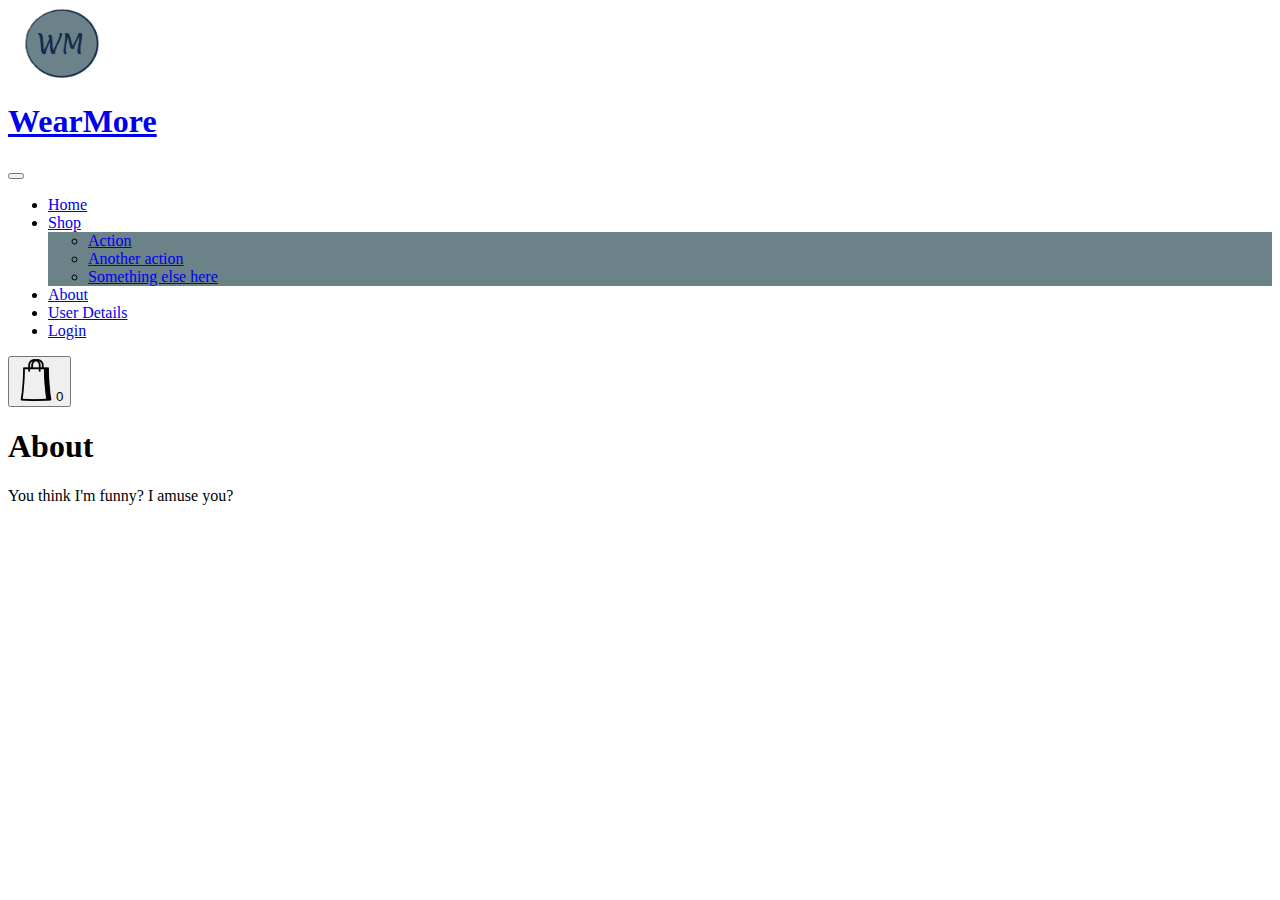
==== about.html @ e88f4f5f "First push" ====
<!DOCTYPE html>
<html lang="en">
<head>
  <meta charset="utf-8">
  <meta name="viewport" content="width=device-width, initial-scale=1, shrink-to-fit=no">
  <meta name="description" content="">
  <meta name="author" content="">
  <title>About</title>
  
</head>
<body>
<main>

  <nav class="navbar navbar-expand-lg ">
    <div class="container-fluid">
      <img src="Images/WMLogo.png" alt="Logo" width="100em" height="70em" class="d-inline-block align-text-top">

      <a class="navbar-brand" href="home.html"><h1><strong>WearMore</strong></h1></a>
      
      <button class="navbar-toggler" type="button" data-bs-toggle="collapse" data-bs-target="#navbarNavDropdown" aria-controls="navbarNavDropdown" aria-expanded="false" aria-label="Toggle navigation">
        <span class="navbar-toggler-icon"></span>
      </button>
      <div class="collapse navbar-collapse" id="navbarNavDropdown">
        <ul class="navbar-nav fs-3 " >
          <li class="nav-item">
            <a class="nav-link active" id="navStyles"  aria-current="page" href="Home.html">Home</a>
          </li>
          <li class="nav-item dropdown">
            <a class="nav-link dropdown-toggle" id="navStyles" href="shop.html" role="button" data-bs-toggle="dropdown" aria-expanded="false">
              Shop
            </a>
            <ul class="dropdown-menu border border-white"  style="background-color: rgb(106, 130, 136);">
              <li id="dropdownText"><a href="shop.html">Action</a></li>
              <li id="dropdownText"><a href="shop.html">Another action</a></li>
              <li id="dropdownText"><a href="shop.html">Something else here</a></li>
            </ul>
          </li>

          <li class="nav-item">
            <a class="nav-link" id="navStyles"  href="about.html">About</a>
          </li>
          <li class="nav-item">
            <a class="nav-link"   id="userdetails" href="userdetails.html">User Details</a>
          </li>
          <li class="nav-item">
            <a  class="nav-link" id="loginlogout" href="login.html">Login</a>
          </li>


        </ul>
      </div>
      <a class="nav-link" href="checkout.html">
        <button type="button" id="checkoutStyle">
          <img src="Images/shopingBag.png" alt="checkout" width="40em" height="42em"><span id="checkout"> </span>
        </button></a>
    </div>
  </nav>  
    
 <h1>About</h1>
 <p>You think I'm funny? I amuse you?</p>

    
</main>
<script src="custom-js/custom.js"></script> 
<script src="https://cdn.jsdelivr.net/npm/bootstrap@5.3.3/dist/js/bootstrap.bundle.min.js" integrity="sha384-YvpcrYf0tY3lHB60NNkmXc5s9fDVZLESaAA55NDzOxhy9GkcIdslK1eN7N6jIeHz" crossorigin="anonymous"></script>
    
</body>
</html>
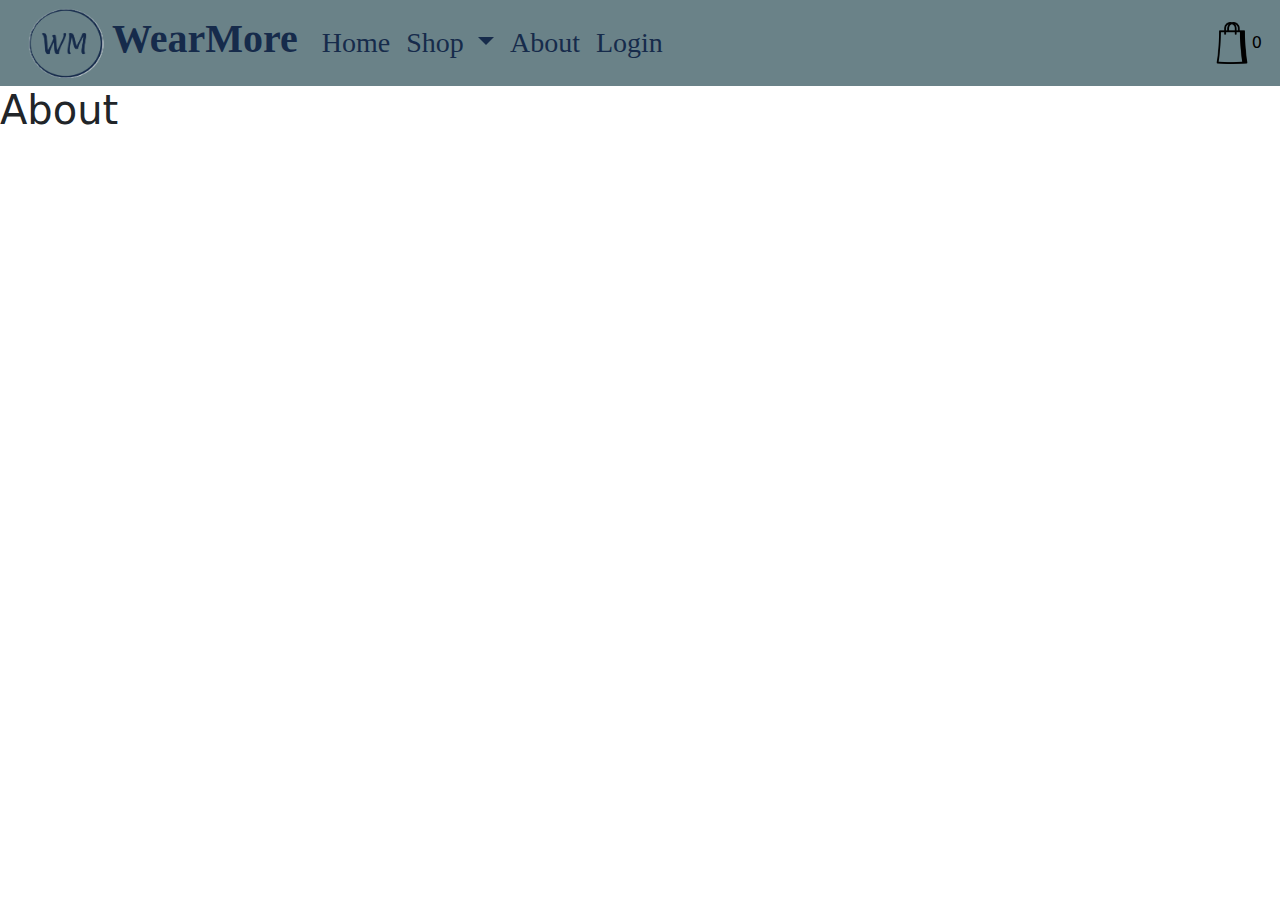
==== commit 76dc13d8: "putting data into about page and  changing the design of checkout" ====
--- a/about.html
+++ b/about.html
@@ -5,6 +5,9 @@
   <meta name="viewport" content="width=device-width, initial-scale=1, shrink-to-fit=no">
   <meta name="description" content="">
   <meta name="author" content="">
+  <link rel="icon" href="Images/WMICO.ico" type="image/gig" >
+  <link href="https://cdn.jsdelivr.net/npm/bootstrap@5.3.3/dist/css/bootstrap.min.css" rel="stylesheet" integrity="sha384-QWTKZyjpPEjISv5WaRU9OFeRpok6YctnYmDr5pNlyT2bRjXh0JMhjY6hW+ALEwIH" crossorigin="anonymous">
+  <link rel="stylesheet" href="Style/style.css">
   <title>About</title>
   
 </head>
@@ -57,10 +60,13 @@
   </nav>  
     
  <h1>About</h1>
- <p>You think I'm funny? I amuse you?</p>
+ <div id="carouselExampleIndicators" class="carousel slide">
+
+</div>
 
     
 </main>
+<script src="custom-js/about.js"></script>
 <script src="custom-js/custom.js"></script> 
 <script src="https://cdn.jsdelivr.net/npm/bootstrap@5.3.3/dist/js/bootstrap.bundle.min.js" integrity="sha384-YvpcrYf0tY3lHB60NNkmXc5s9fDVZLESaAA55NDzOxhy9GkcIdslK1eN7N6jIeHz" crossorigin="anonymous"></script>
     
--- a/Style/style.css
+++ b/Style/style.css
@@ -0,0 +1,101 @@
+nav ul li a{
+    text-decoration: none;
+    color: rgb(22, 43, 75);
+
+    font-size: 1.7em;
+    font-family: "Papyrus";
+
+    
+}
+
+nav a h1{
+    color: rgb(22, 43, 75);
+    font-size: 2em;
+    font-family: "Papyrus";
+
+}
+nav{
+    background-color: rgb(106, 130, 136);
+}
+#dropdownText{
+    margin-left: 0.5em;
+}
+#navStyles{
+    color: rgb(22, 43, 75);
+}
+#userdetails{
+    color: rgb(22, 43, 75);
+}
+#loginlogout{
+    color: rgb(22, 43, 75);
+}
+
+aside .card{
+    font-size: 0.7em;
+}
+.card{
+    background-color: white;
+    margin-top: 1.5em;
+    margin-bottom: 1.5em;
+    color:rgb(22, 43, 75);
+    font-family: "Papyrus";
+    font-weight: bold;
+}
+#checkoutStyle{
+    background-color:transparent;
+    border-style:hidden
+}
+article
+{
+
+    display: grid;
+    grid-template-columns: 48% 48%;
+    
+
+}
+
+@media only screen and (min-width: 1250px){
+    aside{
+        
+        margin-right: 30%;
+        margin-left: 10em;
+    }
+    article{
+        grid-template-columns: 80% 20%;
+    }
+
+}
+@media only screen and (max-width: 1249px) and (min-width: 768px){
+    aside{
+        margin-right: 5%;
+        margin-left: 5em;
+
+    }
+
+    .img-fluid{
+        height:15em;
+
+    }
+    /* body{background-color: red;} */
+    article{
+        grid-template-columns: 70% 30%;
+    }
+}
+@media only screen and (max-width: 767px) 
+{
+    aside{
+        margin-right: 10%;
+        margin-left: 10%;
+        /*border-style: solid;
+        border-width: 3px;
+        border-color:  rgb(22, 43, 75);
+        background-color: rgb(106, 130, 136); */
+    }
+    article{
+        grid-template-columns: 100%;
+    }
+
+
+    /* body{background-color: green;} */
+}
+
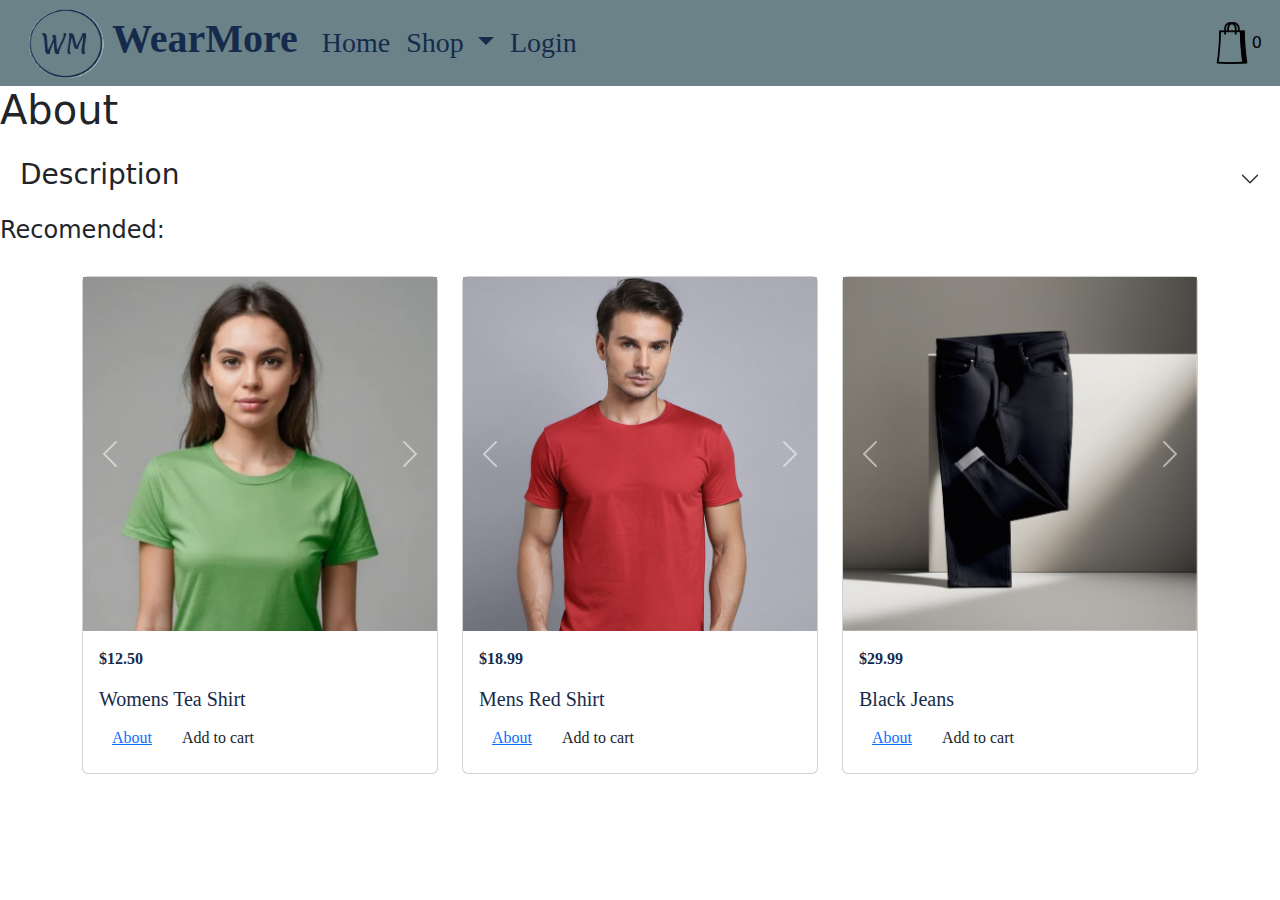
==== commit 11267b9e: "created a register page" ====
--- a/about.html
+++ b/about.html
@@ -18,7 +18,7 @@
     <div class="container-fluid">
       <img src="Images/WMLogo.png" alt="Logo" width="100em" height="70em" class="d-inline-block align-text-top">
 
-      <a class="navbar-brand" href="home.html"><h1><strong>WearMore</strong></h1></a>
+      <a class="navbar-brand" href="index.html"><h1><strong>WearMore</strong></h1></a>
       
       <button class="navbar-toggler" type="button" data-bs-toggle="collapse" data-bs-target="#navbarNavDropdown" aria-controls="navbarNavDropdown" aria-expanded="false" aria-label="Toggle navigation">
         <span class="navbar-toggler-icon"></span>
@@ -26,7 +26,7 @@
       <div class="collapse navbar-collapse" id="navbarNavDropdown">
         <ul class="navbar-nav fs-3 " >
           <li class="nav-item">
-            <a class="nav-link active" id="navStyles"  aria-current="page" href="Home.html">Home</a>
+            <a class="nav-link active" id="navStyles"  aria-current="page" href="index.html">Home</a>
           </li>
           <li class="nav-item dropdown">
             <a class="nav-link dropdown-toggle" id="navStyles" href="shop.html" role="button" data-bs-toggle="dropdown" aria-expanded="false">
@@ -39,9 +39,7 @@
             </ul>
           </li>
 
-          <li class="nav-item">
-            <a class="nav-link" id="navStyles"  href="about.html">About</a>
-          </li>
+
           <li class="nav-item">
             <a class="nav-link"   id="userdetails" href="userdetails.html">User Details</a>
           </li>
@@ -60,11 +58,37 @@
   </nav>  
     
  <h1>About</h1>
+
+ 
  <div id="carouselExampleIndicators" class="carousel slide">
 
 </div>
+<div id="addProductToCart"></div>
 
-    
+<div class="accordion accordion-flush" id="accordionExample">
+  <div class="accordion-item">
+      <button class="accordion-button collapsed" type="button" data-bs-toggle="collapse" data-bs-target="#collapseOne" aria-expanded="true" aria-controls="collapseOne">
+        <h3>Description</h3>
+      </button>
+
+    <div id="collapseOne" class="accordion-collapse collapse" data-bs-parent="#accordionExample">
+      <div class="accordion-body">
+        <table class="table">
+          <tbody>
+      
+          </tbody>
+        </table>
+      </div>
+    </div>
+  </div>
+</div>
+
+<h4>Recomended:</h4>
+<div class="container">
+  <div class="row">
+  </div>
+</div>
+
 </main>
 <script src="custom-js/about.js"></script>
 <script src="custom-js/custom.js"></script> 
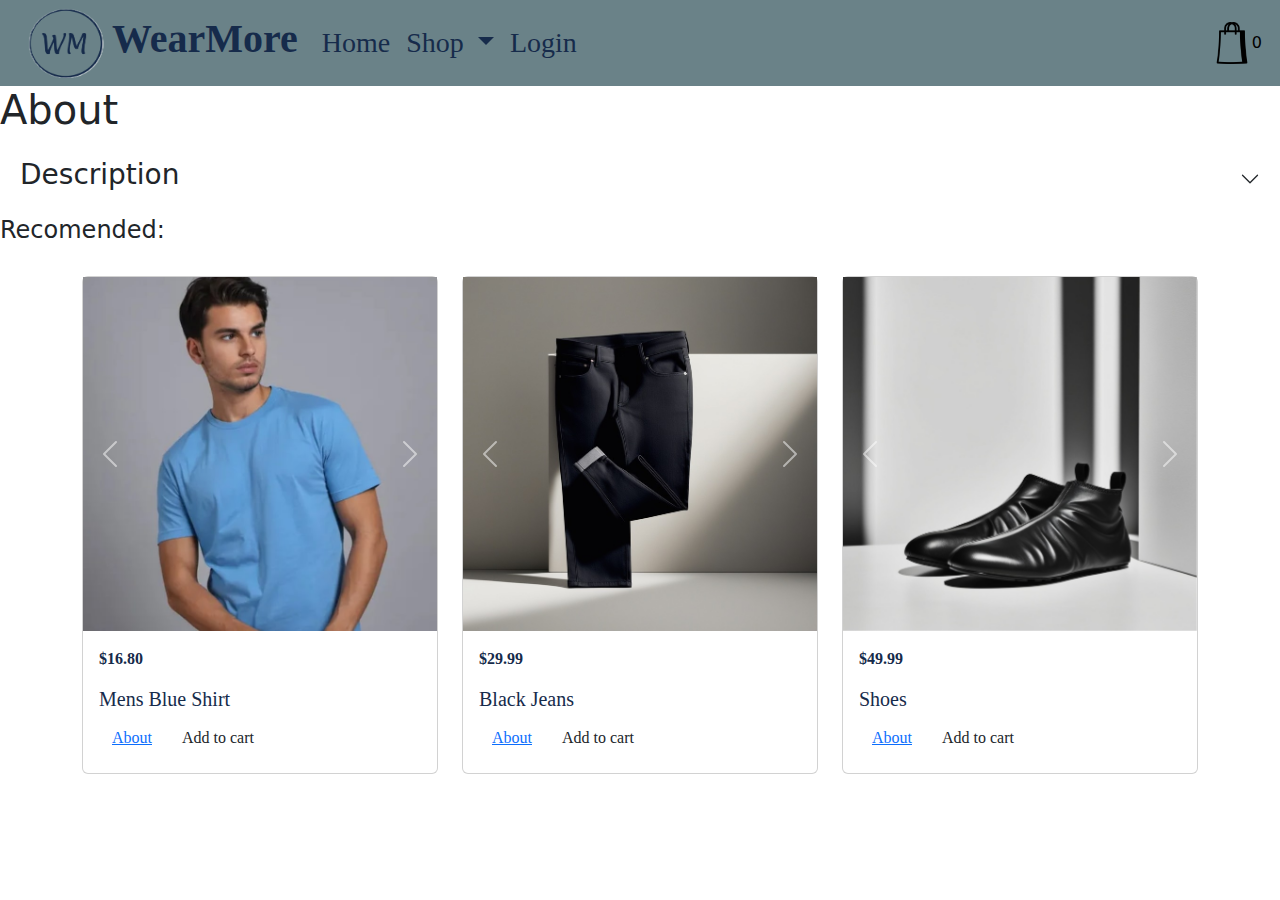
==== commit d7e5f78f: "userdetails html changes and a mock version of adding and saving items to user register" ====
--- a/about.html
+++ b/about.html
@@ -90,8 +90,9 @@
 </div>
 
 </main>
+<script src="custom-js/custom.js"></script> 
 <script src="custom-js/about.js"></script>
-<script src="custom-js/custom.js"></script> 
+
 <script src="https://cdn.jsdelivr.net/npm/bootstrap@5.3.3/dist/js/bootstrap.bundle.min.js" integrity="sha384-YvpcrYf0tY3lHB60NNkmXc5s9fDVZLESaAA55NDzOxhy9GkcIdslK1eN7N6jIeHz" crossorigin="anonymous"></script>
     
 </body>
--- a/Style/style.css
+++ b/Style/style.css
@@ -81,6 +81,7 @@
         grid-template-columns: 70% 30%;
     }
 }
+
 @media only screen and (max-width: 767px) 
 {
     aside{
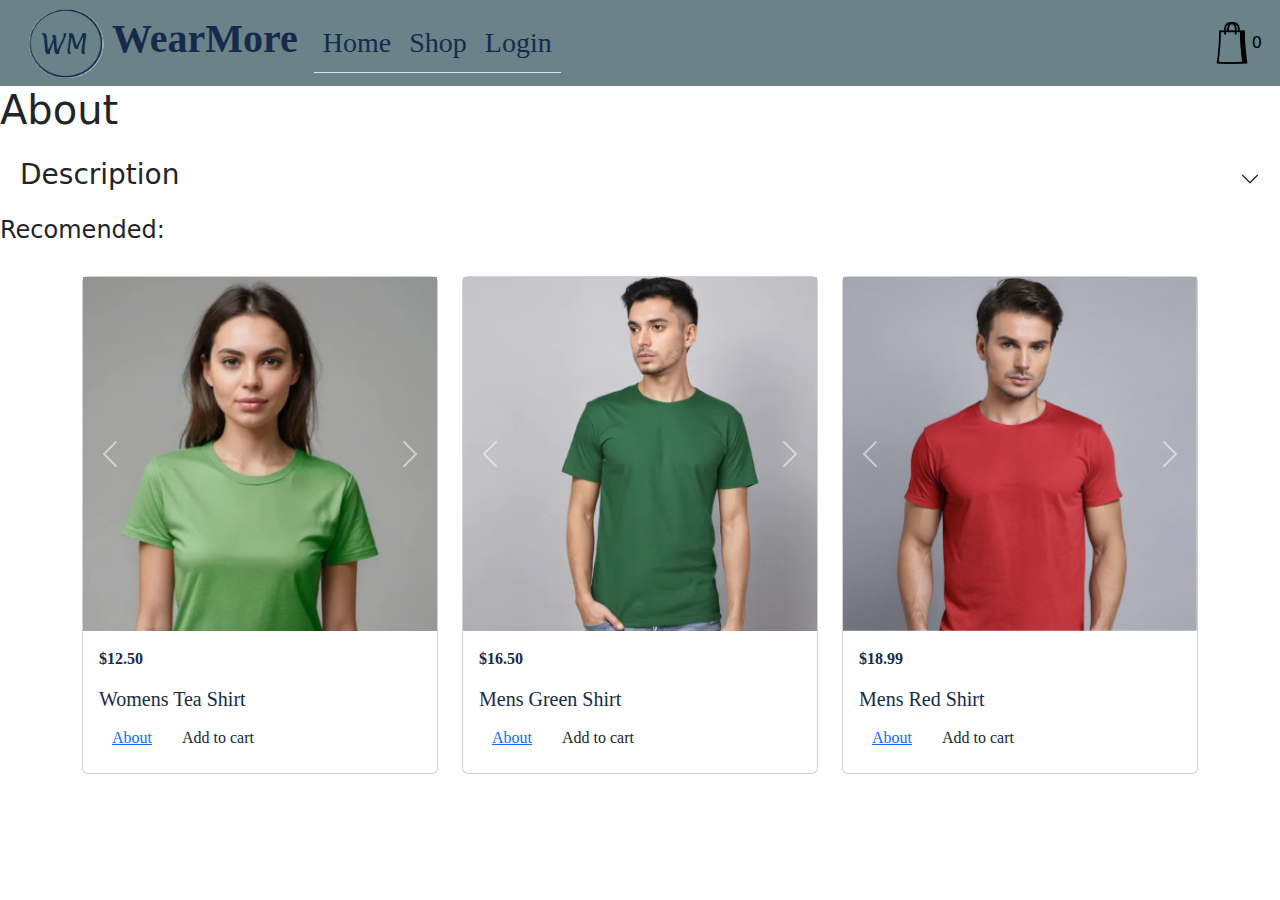
==== commit 71a7db11: "Completed verision of checkout" ====
--- a/about.html
+++ b/about.html
@@ -24,35 +24,24 @@
         <span class="navbar-toggler-icon"></span>
       </button>
       <div class="collapse navbar-collapse" id="navbarNavDropdown">
-        <ul class="navbar-nav fs-3 " >
+        <ul class="navbar-nav fs-3 nav-tabs" >
           <li class="nav-item">
-            <a class="nav-link active" id="navStyles"  aria-current="page" href="index.html">Home</a>
+            <a class="nav-link" id="navStyles"  aria-current="page" href="index.html">Home</a>
           </li>
-          <li class="nav-item dropdown">
-            <a class="nav-link dropdown-toggle" id="navStyles" href="shop.html" role="button" data-bs-toggle="dropdown" aria-expanded="false">
-              Shop
-            </a>
-            <ul class="dropdown-menu border border-white"  style="background-color: rgb(106, 130, 136);">
-              <li id="dropdownText"><a href="shop.html">Action</a></li>
-              <li id="dropdownText"><a href="shop.html">Another action</a></li>
-              <li id="dropdownText"><a href="shop.html">Something else here</a></li>
-            </ul>
+          <li class="nav-item">
+            <a class="nav-link"   id="navStyles" href="shop.html">Shop</a>
           </li>
-
-
           <li class="nav-item">
             <a class="nav-link"   id="userdetails" href="userdetails.html">User Details</a>
           </li>
           <li class="nav-item">
             <a  class="nav-link" id="loginlogout" href="login.html">Login</a>
           </li>
-
-
         </ul>
       </div>
-      <a class="nav-link" href="checkout.html">
-        <button type="button" id="checkoutStyle">
-          <img src="Images/shopingBag.png" alt="checkout" width="40em" height="42em"><span id="checkout"> </span>
+      <a class="nav-link" href="cart.html">
+        <button type="button" id="cart-style">
+          <img src="Images/shopingBag.png" alt="cart" width="40em" height="42em"><span id="checkout"> </span>
         </button></a>
     </div>
   </nav>  
--- a/Style/style.css
+++ b/Style/style.css
@@ -41,62 +41,32 @@
     font-family: "Papyrus";
     font-weight: bold;
 }
-#checkoutStyle{
+#cart-style{
     background-color:transparent;
     border-style:hidden
 }
-article
-{
 
-    display: grid;
-    grid-template-columns: 48% 48%;
+/* @media only screen and (min-width: 1250px){
+} */
+@media only screen and (max-width: 1249px) and (min-width: 768px){
+
+
+    .img-fluid{
+        height:12em;
+        
+    }
+    
     
 
 }
 
-@media only screen and (min-width: 1250px){
-    aside{
-        
-        margin-right: 30%;
-        margin-left: 10em;
-    }
-    article{
-        grid-template-columns: 80% 20%;
-    }
-
-}
-@media only screen and (max-width: 1249px) and (min-width: 768px){
-    aside{
-        margin-right: 5%;
-        margin-left: 5em;
-
-    }
-
-    .img-fluid{
-        height:15em;
-
-    }
-    /* body{background-color: red;} */
-    article{
-        grid-template-columns: 70% 30%;
-    }
-}
-
-@media only screen and (max-width: 767px) 
+/* @media only screen and (max-width: 767px) 
 {
-    aside{
-        margin-right: 10%;
-        margin-left: 10%;
-        /*border-style: solid;
-        border-width: 3px;
-        border-color:  rgb(22, 43, 75);
-        background-color: rgb(106, 130, 136); */
-    }
-    article{
-        grid-template-columns: 100%;
-    }
 
 
-    /* body{background-color: green;} */
-}
 
+    
+}  */
+
+
+
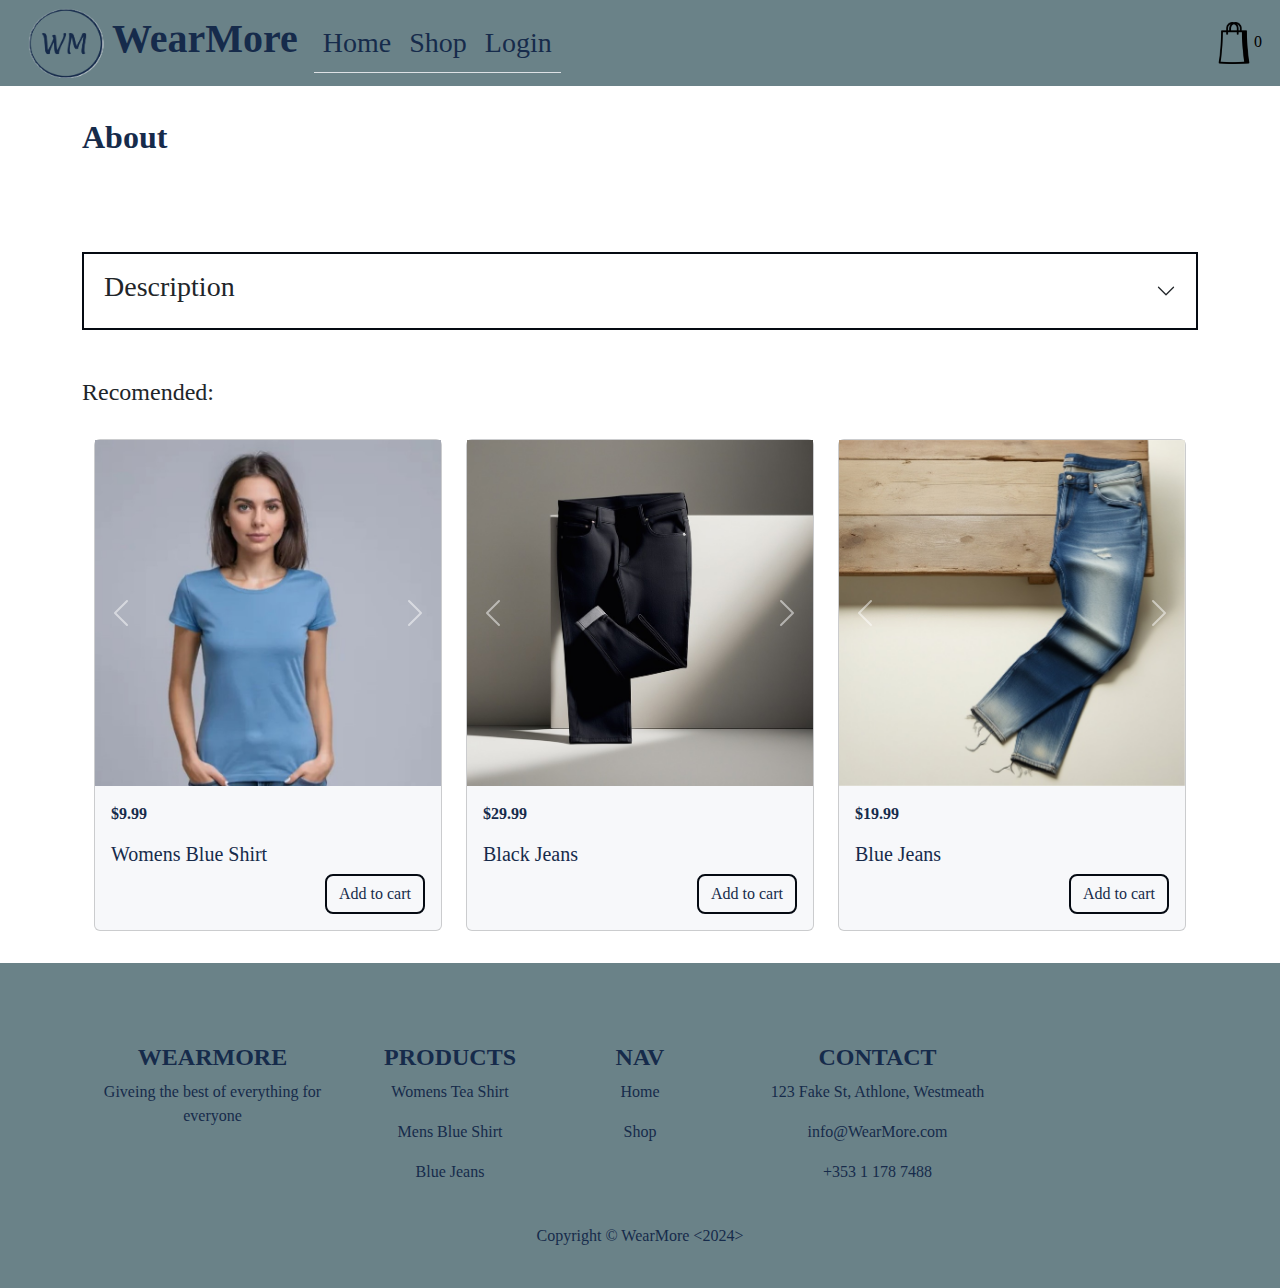
==== commit 5d6bb960: "Finished Product" ====
--- a/about.html
+++ b/about.html
@@ -3,8 +3,9 @@
 <head>
   <meta charset="utf-8">
   <meta name="viewport" content="width=device-width, initial-scale=1, shrink-to-fit=no">
-  <meta name="description" content="">
-  <meta name="author" content="">
+  <meta name="description" content="Learn more about WearMore, the best destination for premium clothing. Explore shop products including women's T-shirts, men's shirts, and jeans.">
+  <meta name="keywords" content="WearMore, clothing, shop, fashion, womens, mens, jeanss,products">
+  <meta name="author" content="WearMore">
   <link rel="icon" href="Images/WMICO.ico" type="image/gig" >
   <link href="https://cdn.jsdelivr.net/npm/bootstrap@5.3.3/dist/css/bootstrap.min.css" rel="stylesheet" integrity="sha384-QWTKZyjpPEjISv5WaRU9OFeRpok6YctnYmDr5pNlyT2bRjXh0JMhjY6hW+ALEwIH" crossorigin="anonymous">
   <link rel="stylesheet" href="Style/style.css">
@@ -45,40 +46,80 @@
         </button></a>
     </div>
   </nav>  
-    
- <h1>About</h1>
+<div class="container">
 
- 
- <div id="carouselExampleIndicators" class="carousel slide">
+ <h2>About</h2>
 
-</div>
-<div id="addProductToCart"></div>
 
-<div class="accordion accordion-flush" id="accordionExample">
-  <div class="accordion-item">
-      <button class="accordion-button collapsed" type="button" data-bs-toggle="collapse" data-bs-target="#collapseOne" aria-expanded="true" aria-controls="collapseOne">
-        <h3>Description</h3>
-      </button>
+  <div id="carouselExampleIndicators" class="carousel slide">
 
-    <div id="collapseOne" class="accordion-collapse collapse" data-bs-parent="#accordionExample">
-      <div class="accordion-body">
-        <table class="table">
-          <tbody>
-      
-          </tbody>
-        </table>
+  </div>
+  <div class="alert alert-warning" role="alert">
+    Please <a href="login.html">Log In</a> to add items to cart
+  </div>
+  <div id="addProductToCart"></div>
+  <br>
+  <div class="accordion accordion-flush" id="accordionExample">
+    <div class="accordion-item">
+        <button class="accordion-button collapsed" type="button" data-bs-toggle="collapse" data-bs-target="#collapseOne" aria-expanded="true" aria-controls="collapseOne">
+          <h3>Description</h3>
+        </button>
+
+      <div id="collapseOne" class="accordion-collapse collapse" data-bs-parent="#accordionExample">
+        <div class="accordion-body">
+          <table class="table">
+            <tbody>
+        
+            </tbody>
+          </table>
+        </div>
       </div>
     </div>
   </div>
+
+  <h4>Recomended:</h4>
+  <div class="container">
+    <div class="row">
+    </div>
+  </div>
+  
 </div>
+</main>
+<footer class="pt-5 pb-4">
+  <div class="container text-center">
+    <div class="row">
+      <div class="col-md-3">
+        <h4>WEARMORE</h4>
+        <p>Giveing the best of everything for everyone</p>
+      </div>
 
-<h4>Recomended:</h4>
-<div class="container">
-  <div class="row">
+      <div class="col-md-2">
+        <h4>PRODUCTS</h4>
+        <p><a href="about.html" onclick="AboutProduct(1)">Womens Tea Shirt</a></p>
+        <p><a href="about.html" onclick="AboutProduct(6)">Mens Blue Shirt</a></p>
+        <p><a href="about.html" onclick="AboutProduct(8)">Blue Jeans</a></p>
+      </div>
+
+      <div class="col-md-2">
+        <h4>NAV</h4>
+        <p><a href="index.html">Home</a></p>
+        <p><a href="shop.html">Shop</a></p>
+      </div>
+
+      <div class="col-md-3">
+        <h4>CONTACT</h4>
+        <p>123 Fake St, Athlone, Westmeath</p>
+        <p>info@WearMore.com</p>
+        <p>+353 1 178 7488</p>
+      </div>
+    </div>
+
+    <div class="row d-flex justify-content-center mt-4">
+      <p>Copyright &copy; WearMore &lt;2024&gt;</p>
+    </div>
   </div>
-</div>
 
-</main>
+</footer>
 <script src="custom-js/custom.js"></script> 
 <script src="custom-js/about.js"></script>
 
--- a/Style/style.css
+++ b/Style/style.css
@@ -1,72 +1,128 @@
-nav ul li a{
-    text-decoration: none;
-    color: rgb(22, 43, 75);
-
-    font-size: 1.7em;
-    font-family: "Papyrus";
-
-    
+.container {
+  margin-top: 2em;
 }
 
-nav a h1{
-    color: rgb(22, 43, 75);
-    font-size: 2em;
-    font-family: "Papyrus";
-
-}
-nav{
-    background-color: rgb(106, 130, 136);
-}
-#dropdownText{
-    margin-left: 0.5em;
-}
-#navStyles{
-    color: rgb(22, 43, 75);
-}
-#userdetails{
-    color: rgb(22, 43, 75);
-}
-#loginlogout{
-    color: rgb(22, 43, 75);
+#homeContainer {
+  background-color: rgb(247, 248, 250);
 }
 
-aside .card{
-    font-size: 0.7em;
-}
-.card{
-    background-color: white;
-    margin-top: 1.5em;
-    margin-bottom: 1.5em;
-    color:rgb(22, 43, 75);
-    font-family: "Papyrus";
-    font-weight: bold;
-}
-#cart-style{
-    background-color:transparent;
-    border-style:hidden
+* {
+  font-family: "Times New Roman";
 }
 
-/* @media only screen and (min-width: 1250px){
-} */
-@media only screen and (max-width: 1249px) and (min-width: 768px){
-
-
-    .img-fluid{
-        height:12em;
-        
-    }
-    
-    
-
+nav {
+  background-color: rgb(106, 130, 136);
+}
+nav ul li a {
+  text-decoration: none;
+  color: rgb(22, 43, 75);
+  font-size: 1.7em;
+}
+nav a h1 {
+  color: rgb(22, 43, 75);
+  font-size: 2em;
 }
 
-/* @media only screen and (max-width: 767px) 
-{
+footer {
+  color: rgb(22, 43, 75);
+  background-color: rgb(106, 130, 136);
+}
+footer a {
+  text-decoration: none;
+  color: rgb(22, 43, 75);
+}
+footer h4 {
+  font-weight: bold;
+}
 
+#navStyles, #userdetails, #loginlogout {
+  color: rgb(22, 43, 75);
+}
 
+aside .card {
+  font-size: 0.7em;
+}
 
-    
-}  */
+.card {
+  background-color: rgb(247, 248, 250);
+  color: rgb(22, 43, 75);
+  font-weight: bold;
+}
+.card a {
+  text-decoration: none;
+  color: rgb(22, 43, 75);
+}
+.card #addToCartBtn {
+  float: right;
+}
 
+#addToCartBtn {
+  float: right;
+  border-radius: 0.5em;
+  border: 2px solid rgb(5, 10, 18);
+  color: rgb(22, 43, 75);
+}
 
+#addToCartBtn:hover {
+  background-color: rgb(5, 10, 18);
+  color: rgb(247, 248, 250);
+}
 
+#cart-style {
+  background-color: transparent;
+  border-style: hidden;
+}
+
+form .btn {
+  color: rgb(247, 248, 250);
+  background-color: rgb(5, 10, 18);
+  box-shadow: 2px 2px 5px rgb(5, 10, 18);
+  float: right;
+}
+form .btn:hover {
+  color: rgb(247, 248, 250);
+  background-color: rgb(5, 10, 18);
+  box-shadow: 0px 0px 5px rgb(5, 10, 18);
+}
+
+.accordion {
+  border: 2px solid rgb(5, 10, 18);
+  margin-top: 4em;
+  margin-bottom: 3em;
+}
+
+h2 {
+  color: rgb(22, 43, 75);
+  font-weight: bold;
+}
+
+#horizontalCard {
+  border: 0px;
+  border-radius: 0px;
+  border-bottom: 2px solid rgb(5, 10, 18);
+  border-top: 2px solid rgb(5, 10, 18);
+}
+
+main {
+  margin-bottom: 2em;
+}
+
+@media (min-width: 769px) and (max-width: 1024px) {
+  #horizontalCard .img-fluid {
+    height: 10.5em;
+  }
+  #horizontalCard .col-md-4 {
+    height: 7em;
+  }
+}
+@media (min-width: 1025px) {
+  #horizontalCard .img-fluid {
+    height: 11em;
+  }
+  #horizontalCard .col-md-4 {
+    width: 10em;
+  }
+  #horizontalCard .col-md-8 {
+    height: 10em;
+  }
+}/*# sourceMappingURL=style.css.map */